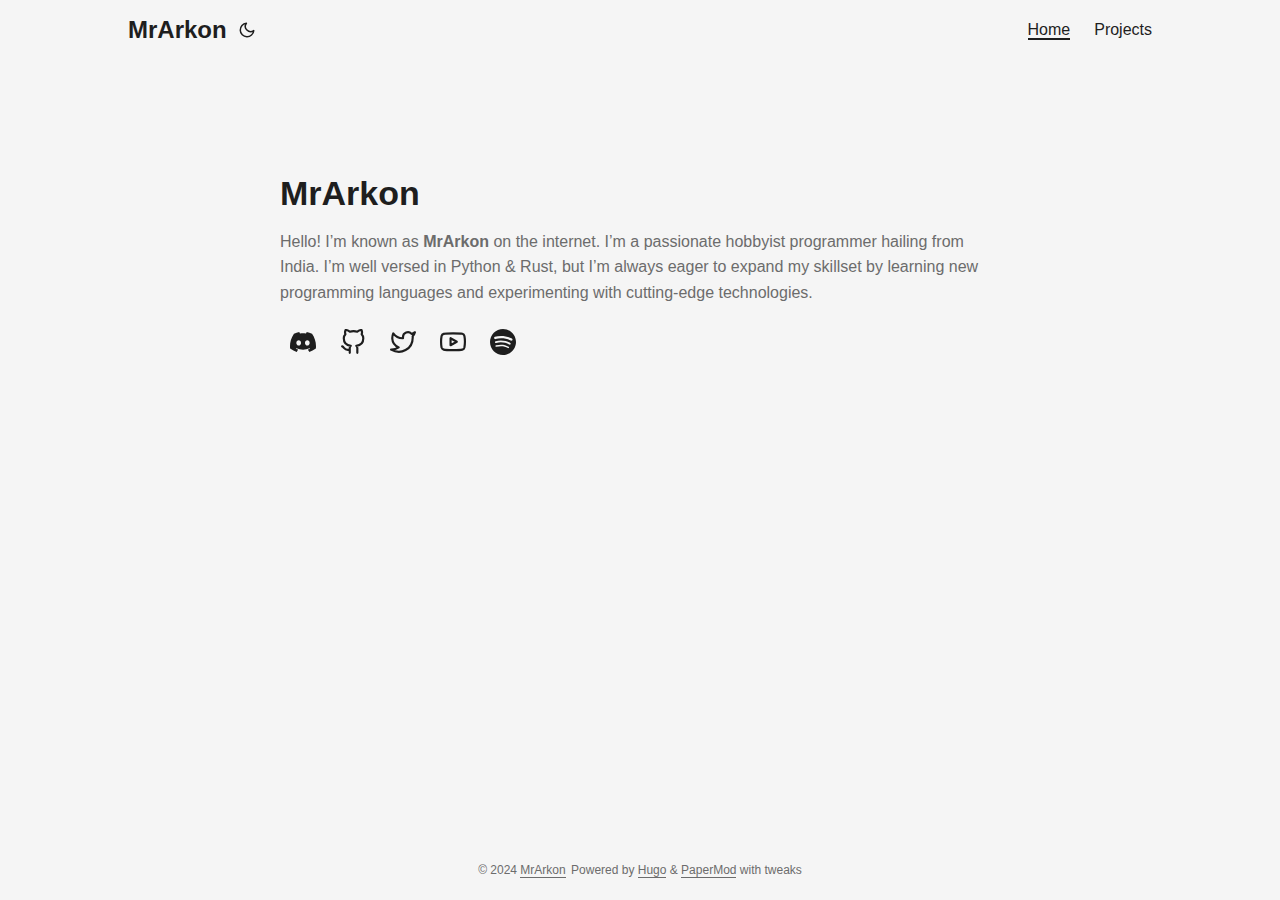
==== index.html @ d5c26219 "Deploy site to GitHub Pages" ====
<!DOCTYPE html>
<html lang="en" dir="auto">

<head>
	<meta name="generator" content="Hugo 0.139.3"><meta charset="utf-8">
<meta http-equiv="X-UA-Compatible" content="IE=edge">
<meta name="viewport" content="width=device-width, initial-scale=1, shrink-to-fit=no">
<meta name="robots" content="index, follow">
<title>MrArkon</title>
<meta name="keywords" content="MrArkon, Portfolio, About, Projects">
<meta name="description" content="Hello! I&#39;m known as MrArkon on the internet. I&#39;m a passionate hobbyist programmer hailing from India. I&#39;m well versed in Python &amp; Rust, but I&#39;m always eager to expand my skillset by learning new programming languages and experimenting with cutting-edge technologies.">
<meta name="author" content="">
<link rel="canonical" href="https://TomSpringer.github.io/">
<link crossorigin="anonymous" href="/assets/css/stylesheet.e96175158c081bd392b45876dc9f34dcd333a302d3bb15fb0c858b57288c7a8b.css" integrity="sha256-6WF1FYwIG9OStFh23J803NMzowLTuxX7DIWLVyiMeos=" rel="preload stylesheet" as="style">
<link rel="icon" href="https://TomSpringer.github.io/favicon.ico">
<link rel="icon" type="image/png" sizes="16x16" href="https://TomSpringer.github.io/favicon-16x16.png">
<link rel="icon" type="image/png" sizes="32x32" href="https://TomSpringer.github.io/favicon-32x32.png">
<link rel="apple-touch-icon" href="https://TomSpringer.github.io/apple-touch-icon.png">
<link rel="mask-icon" href="https://TomSpringer.github.io/safari-pinned-tab.svg">
<meta name="theme-color" content="#2e2e33">
<meta name="msapplication-TileColor" content="#2e2e33">
<link rel="alternate" type="application/rss+xml" href="https://TomSpringer.github.io/index.xml">
<link rel="alternate" hreflang="en" href="https://TomSpringer.github.io/">
<noscript>
    <style>
        #theme-toggle,
        .top-link {
            display: none;
        }

    </style>
    <style>
        @media (prefers-color-scheme: dark) {
            :root {
                --theme: rgb(29, 30, 32);
                --entry: rgb(46, 46, 51);
                --primary: rgb(218, 218, 219);
                --secondary: rgb(155, 156, 157);
                --tertiary: rgb(65, 66, 68);
                --content: rgb(196, 196, 197);
                --code-block-bg: rgb(46, 46, 51);
                --code-bg: rgb(55, 56, 62);
                --border: rgb(51, 51, 51);
            }

            .list {
                background: var(--theme);
            }

            .list:not(.dark)::-webkit-scrollbar-track {
                background: 0 0;
            }

            .list:not(.dark)::-webkit-scrollbar-thumb {
                border-color: var(--theme);
            }
        }

    </style>
</noscript><meta property="og:url" content="https://TomSpringer.github.io/">
  <meta property="og:site_name" content="MrArkon">
  <meta property="og:title" content="MrArkon">
  <meta property="og:description" content="Hello! I&#39;m known as MrArkon on the internet. I&#39;m a passionate hobbyist programmer hailing from India. I&#39;m well versed in Python &amp; Rust, but I&#39;m always eager to expand my skillset by learning new programming languages and experimenting with cutting-edge technologies.">
  <meta property="og:locale" content="en">
  <meta property="og:type" content="website">
<meta name="twitter:card" content="summary">
<meta name="twitter:title" content="MrArkon">
<meta name="twitter:description" content="Hello! I&#39;m known as MrArkon on the internet. I&#39;m a passionate hobbyist programmer hailing from India. I&#39;m well versed in Python &amp; Rust, but I&#39;m always eager to expand my skillset by learning new programming languages and experimenting with cutting-edge technologies.">

<script type="application/ld+json">
{
  "@context": "https://schema.org",
  "@type": "Organization",
  "name": "MrArkon",
  "url": "https://TomSpringer.github.io/",
  "description": "Hello! I'm known as MrArkon on the internet. I'm a passionate hobbyist programmer hailing from India. I'm well versed in Python \u0026 Rust, but I'm always eager to expand my skillset …",
  "logo": "https://TomSpringer.github.io/favicon.ico",
  "sameAs": [
      "https://discord.com/users/733370212199694467", "https://github.com/MrArkon", "https://twitter.com/MrArkon", "https://www.youtube.com/channel/UCr-qPRkrdwWrsETXT7ztQsQ", "https://open.spotify.com/user/0qitotsixb8xkw4v2s98cc6bc"
  ]
}
</script>
</head>

<body class="list" id="top">
<script>
    if (localStorage.getItem("pref-theme") === "dark") {
        document.body.classList.add('dark');
    } else if (localStorage.getItem("pref-theme") === "light") {
        document.body.classList.remove('dark')
    } else if (window.matchMedia('(prefers-color-scheme: dark)').matches) {
        document.body.classList.add('dark');
    }

</script>

<header class="header">
    <nav class="nav">
        <div class="logo">
            <a href="https://TomSpringer.github.io/" accesskey="h" title="MrArkon (Alt + H)">MrArkon</a>
            <div class="logo-switches">
                <button id="theme-toggle" accesskey="t" title="(Alt + T)">
                    <svg id="moon" xmlns="http://www.w3.org/2000/svg" width="24" height="18" viewBox="0 0 24 24"
                        fill="none" stroke="currentColor" stroke-width="2" stroke-linecap="round"
                        stroke-linejoin="round">
                        <path d="M21 12.79A9 9 0 1 1 11.21 3 7 7 0 0 0 21 12.79z"></path>
                    </svg>
                    <svg id="sun" xmlns="http://www.w3.org/2000/svg" width="24" height="18" viewBox="0 0 24 24"
                        fill="none" stroke="currentColor" stroke-width="2" stroke-linecap="round"
                        stroke-linejoin="round">
                        <circle cx="12" cy="12" r="5"></circle>
                        <line x1="12" y1="1" x2="12" y2="3"></line>
                        <line x1="12" y1="21" x2="12" y2="23"></line>
                        <line x1="4.22" y1="4.22" x2="5.64" y2="5.64"></line>
                        <line x1="18.36" y1="18.36" x2="19.78" y2="19.78"></line>
                        <line x1="1" y1="12" x2="3" y2="12"></line>
                        <line x1="21" y1="12" x2="23" y2="12"></line>
                        <line x1="4.22" y1="19.78" x2="5.64" y2="18.36"></line>
                        <line x1="18.36" y1="5.64" x2="19.78" y2="4.22"></line>
                    </svg>
                </button>
            </div>
        </div>
        <ul id="menu">
            <li>
                <a href="https://TomSpringer.github.io/" title="Home">
                    <span class="active">Home</span>
                </a>
            </li>
            <li>
                <a href="https://TomSpringer.github.io/projects" title="Projects">
                    <span>Projects</span>
                </a>
            </li>
        </ul>
    </nav>
</header>
<main class="main"> 
<article class="first-entry home-info">
    <header class="entry-header">
        <h1>MrArkon</h1>
    </header>
    <div class="entry-content">
        Hello! I&rsquo;m known as <strong>MrArkon</strong> on the internet. I&rsquo;m a passionate hobbyist programmer hailing from India. I&rsquo;m well versed in Python &amp; Rust, but I&rsquo;m always eager to expand my skillset by learning new programming languages and experimenting with cutting-edge technologies.
    </div>
    <footer class="entry-footer">
        <div class="social-icons" >
    <a href="https://discord.com/users/733370212199694467" target="_blank" rel="noopener noreferrer me"
        title="Discord">
        <svg role="img" viewBox="0 0 24 24" xmlns="http://www.w3.org/2000/svg" fill="currentColor" stroke="none" id="discord">
    <path 
        d="M20.317 4.3698a19.7913 19.7913 0 00-4.8851-1.5152.0741.0741 0 00-.0785.0371c-.211.3753-.4447.8648-.6083 1.2495-1.8447-.2762-3.68-.2762-5.4868 0-.1636-.3933-.4058-.8742-.6177-1.2495a.077.077 0 00-.0785-.037 19.7363 19.7363 0 00-4.8852 1.515.0699.0699 0 00-.0321.0277C.5334 9.0458-.319 13.5799.0992 18.0578a.0824.0824 0 00.0312.0561c2.0528 1.5076 4.0413 2.4228 5.9929 3.0294a.0777.0777 0 00.0842-.0276c.4616-.6304.8731-1.2952 1.226-1.9942a.076.076 0 00-.0416-.1057c-.6528-.2476-1.2743-.5495-1.8722-.8923a.077.077 0 01-.0076-.1277c.1258-.0943.2517-.1923.3718-.2914a.0743.0743 0 01.0776-.0105c3.9278 1.7933 8.18 1.7933 12.0614 0a.0739.0739 0 01.0785.0095c.1202.099.246.1981.3728.2924a.077.077 0 01-.0066.1276 12.2986 12.2986 0 01-1.873.8914.0766.0766 0 00-.0407.1067c.3604.698.7719 1.3628 1.225 1.9932a.076.076 0 00.0842.0286c1.961-.6067 3.9495-1.5219 6.0023-3.0294a.077.077 0 00.0313-.0552c.5004-5.177-.8382-9.6739-3.5485-13.6604a.061.061 0 00-.0312-.0286zM8.02 15.3312c-1.1825 0-2.1569-1.0857-2.1569-2.419 0-1.3332.9555-2.4189 2.157-2.4189 1.2108 0 2.1757 1.0952 2.1568 2.419 0 1.3332-.9555 2.4189-2.1569 2.4189zm7.9748 0c-1.1825 0-2.1569-1.0857-2.1569-2.419 0-1.3332.9554-2.4189 2.1569-2.4189 1.2108 0 2.1757 1.0952 2.1568 2.419 0 1.3332-.946 2.4189-2.1568 2.4189Z"/>
</svg>
    </a>
    <a href="https://github.com/MrArkon" target="_blank" rel="noopener noreferrer me"
        title="Github">
        <svg xmlns="http://www.w3.org/2000/svg" viewBox="0 0 24 24" fill="none" stroke="currentColor" stroke-width="2"
    stroke-linecap="round" stroke-linejoin="round" id="icon">
    <path
        d="M9 19c-5 1.5-5-2.5-7-3m14 6v-3.87a3.37 3.37 0 0 0-.94-2.61c3.14-.35 6.44-1.54 6.44-7A5.44 5.44 0 0 0 20 4.77 5.07 5.07 0 0 0 19.91 1S18.73.65 16 2.48a13.38 13.38 0 0 0-7 0C6.27.65 5.09 1 5.09 1A5.07 5.07 0 0 0 5 4.77a5.44 5.44 0 0 0-1.5 3.78c0 5.42 3.3 6.61 6.44 7A3.37 3.37 0 0 0 9 18.13V22">
    </path>
</svg>
    </a>
    <a href="https://twitter.com/MrArkon" target="_blank" rel="noopener noreferrer me"
        title="Twitter">
        <svg xmlns="http://www.w3.org/2000/svg" viewBox="0 0 24 24" fill="none" stroke="currentColor" stroke-width="2"
    stroke-linecap="round" stroke-linejoin="round" id="twitter">
    <path
        d="M23 3a10.9 10.9 0 0 1-3.14 1.53 4.48 4.48 0 0 0-7.86 3v1A10.66 10.66 0 0 1 3 4s-4 9 5 13a11.64 11.64 0 0 1-7 2c9 5 20 0 20-11.5a4.5 4.5 0 0 0-.08-.83A7.72 7.72 0 0 0 23 3z">
    </path>
</svg>
    </a>
    <a href="https://www.youtube.com/channel/UCr-qPRkrdwWrsETXT7ztQsQ" target="_blank" rel="noopener noreferrer me"
        title="Youtube">
        <svg xmlns="http://www.w3.org/2000/svg" viewBox="0 0 24 24" fill="none" stroke="currentColor" stroke-width="2"
    stroke-linecap="round" stroke-linejoin="round" id="youtube">
    <path
        d="M22.54 6.42a2.78 2.78 0 0 0-1.94-2C18.88 4 12 4 12 4s-6.88 0-8.6.46a2.78 2.78 0 0 0-1.94 2A29 29 0 0 0 1 11.75a29 29 0 0 0 .46 5.33A2.78 2.78 0 0 0 3.4 19c1.72.46 8.6.46 8.6.46s6.88 0 8.6-.46a2.78 2.78 0 0 0 1.94-2 29 29 0 0 0 .46-5.25 29 29 0 0 0-.46-5.33z">
    </path>
    <polygon points="9.75 15.02 15.5 11.75 9.75 8.48 9.75 15.02"></polygon>
</svg>
    </a>
    <a href="https://open.spotify.com/user/0qitotsixb8xkw4v2s98cc6bc" target="_blank" rel="noopener noreferrer me"
        title="Spotify">
        <svg fill="currentColor" stoke="currentColor" viewBox="0 0 24 24" xmlns="http://www.w3.org/2000/svg" id="spotify">
    <path
        d="M12 0C5.4 0 0 5.4 0 12s5.4 12 12 12 12-5.4 12-12S18.66 0 12 0zm5.521 17.34c-.24.359-.66.48-1.021.24-2.82-1.74-6.36-2.101-10.561-1.141-.418.122-.779-.179-.899-.539-.12-.421.18-.78.54-.9 4.56-1.021 8.52-.6 11.64 1.32.42.18.479.659.301 1.02zm1.44-3.3c-.301.42-.841.6-1.262.3-3.239-1.98-8.159-2.58-11.939-1.38-.479.12-1.02-.12-1.14-.6-.12-.48.12-1.021.6-1.141C9.6 9.9 15 10.561 18.72 12.84c.361.181.54.78.241 1.2zm.12-3.36C15.24 8.4 8.82 8.16 5.16 9.301c-.6.179-1.2-.181-1.38-.721-.18-.601.18-1.2.72-1.381 4.26-1.26 11.28-1.02 15.721 1.621.539.3.719 1.02.419 1.56-.299.421-1.02.599-1.559.3z" />
</svg>
    </a>
</div>

    </footer>
</article>
    </main>
    
<footer class="footer">
    <span>&copy; 2024 <a href="https://TomSpringer.github.io/">MrArkon</a></span>
    <span>
        Powered by
        <a href="https://gohugo.io/" rel="noopener noreferrer" target="_blank">Hugo</a> &
        <a href="https://git.io/hugopapermod" rel="noopener" target="_blank">PaperMod</a>
        with tweaks
    </span>
</footer>
<a href="#top" aria-label="go to top" title="Go to Top (Alt + G)" class="top-link" id="top-link" accesskey="g">
    <svg xmlns="http://www.w3.org/2000/svg" viewBox="0 0 12 6" fill="currentColor">
        <path d="M12 6H0l6-6z" />
    </svg>
</a>

<script>
    let menu = document.getElementById('menu')
    menu.scrollLeft = localStorage.getItem("menu-scroll-position");
    menu.onscroll = function () {
        localStorage.setItem("menu-scroll-position", menu.scrollLeft);
    }

    document.querySelectorAll('a[href^="#"]').forEach(anchor => {
        anchor.addEventListener("click", function (e) {
            e.preventDefault();
            var id = this.getAttribute("href").substr(1);
            if (!window.matchMedia('(prefers-reduced-motion: reduce)').matches) {
                document.querySelector(`[id='${decodeURIComponent(id)}']`).scrollIntoView({
                    behavior: "smooth"
                });
            } else {
                document.querySelector(`[id='${decodeURIComponent(id)}']`).scrollIntoView();
            }
            if (id === "top") {
                history.replaceState(null, null, " ");
            } else {
                history.pushState(null, null, `#${id}`);
            }
        });
    });

</script>
<script>
    var mybutton = document.getElementById("top-link");
    window.onscroll = function () {
        if (document.body.scrollTop > 800 || document.documentElement.scrollTop > 800) {
            mybutton.style.visibility = "visible";
            mybutton.style.opacity = "1";
        } else {
            mybutton.style.visibility = "hidden";
            mybutton.style.opacity = "0";
        }
    };

</script>
<script>
    document.getElementById("theme-toggle").addEventListener("click", () => {
        if (document.body.className.includes("dark")) {
            document.body.classList.remove('dark');
            localStorage.setItem("pref-theme", 'light');
        } else {
            document.body.classList.add('dark');
            localStorage.setItem("pref-theme", 'dark');
        }
    })

</script></body>

</html>
---- assets/css/stylesheet.e96175158c081bd392b45876dc9f34dcd333a302d3bb15fb0c858b57288c7a8b.css ----
/*
  PaperMod v8+
  License: MIT https://github.com/adityatelange/hugo-PaperMod/blob/master/LICENSE
  Copyright (c) 2020 nanxiaobei and adityatelange
  Copyright (c) 2021-2024 adityatelange
*/
:root{--gap:24px;--content-gap:20px;--nav-width:1024px;--main-width:720px;--header-height:60px;--footer-height:60px;--radius:8px;--theme:rgb(255, 255, 255);--entry:rgb(255, 255, 255);--primary:rgb(30, 30, 30);--secondary:rgb(108, 108, 108);--tertiary:rgb(214, 214, 214);--content:rgb(31, 31, 31);--code-block-bg:rgb(28, 29, 33);--code-bg:rgb(245, 245, 245);--border:rgb(238, 238, 238)}.dark{--theme:rgb(29, 30, 32);--entry:rgb(46, 46, 51);--primary:rgb(218, 218, 219);--secondary:rgb(155, 156, 157);--tertiary:rgb(65, 66, 68);--content:rgb(196, 196, 197);--code-block-bg:rgb(46, 46, 51);--code-bg:rgb(55, 56, 62);--border:rgb(51, 51, 51)}.list{background:var(--code-bg)}.dark.list{background:var(--theme)}*,::after,::before{box-sizing:border-box}html{-webkit-tap-highlight-color:transparent;overflow-y:scroll;-webkit-text-size-adjust:100%;text-size-adjust:100%}a,button,body,h1,h2,h3,h4,h5,h6{color:var(--primary)}body{font-family:-apple-system,BlinkMacSystemFont,segoe ui,Roboto,Oxygen,Ubuntu,Cantarell,open sans,helvetica neue,sans-serif;font-size:18px;line-height:1.6;word-break:break-word;background:var(--theme)}article,aside,figcaption,figure,footer,header,hgroup,main,nav,section,table{display:block}h1,h2,h3,h4,h5,h6{line-height:1.2}h1,h2,h3,h4,h5,h6,p{margin-top:0;margin-bottom:0}ul{padding:0}a{text-decoration:none}body,figure,ul{margin:0}table{width:100%;border-collapse:collapse;border-spacing:0;overflow-x:auto;word-break:keep-all}button,input,textarea{padding:0;font:inherit;background:0 0;border:0}input,textarea{outline:0}button,input[type=button],input[type=submit]{cursor:pointer}input:-webkit-autofill,textarea:-webkit-autofill{box-shadow:0 0 0 50px var(--theme)inset}img{display:block;max-width:100%}.not-found{position:absolute;left:0;right:0;display:flex;align-items:center;justify-content:center;height:80%;font-size:160px;font-weight:700}.archive-posts{width:100%;font-size:16px}.archive-year{margin-top:40px}.archive-year:not(:last-of-type){border-bottom:2px solid var(--border)}.archive-month{display:flex;align-items:flex-start;padding:10px 0}.archive-month-header{margin:25px 0;width:200px}.archive-month:not(:last-of-type){border-bottom:1px solid var(--border)}.archive-entry{position:relative;padding:5px;margin:10px 0}.archive-entry-title{margin:5px 0;font-weight:400}.archive-count,.archive-meta{color:var(--secondary);font-size:14px}.footer,.top-link{font-size:12px;color:var(--secondary)}.footer{max-width:calc(var(--main-width) + var(--gap) * 2);margin:auto;padding:calc((var(--footer-height) - var(--gap))/2)var(--gap);text-align:center;line-height:24px}.footer span{margin-inline-start:1px;margin-inline-end:1px}.footer span:last-child{white-space:nowrap}.footer a{color:inherit;border-bottom:1px solid var(--secondary)}.footer a:hover{border-bottom:1px solid var(--primary)}.top-link{visibility:hidden;position:fixed;bottom:60px;right:30px;z-index:99;background:var(--tertiary);width:42px;height:42px;padding:12px;border-radius:64px;transition:visibility .5s,opacity .8s linear}.top-link,.top-link svg{filter:drop-shadow(0 0 0 var(--theme))}.footer a:hover,.top-link:hover{color:var(--primary)}.top-link:focus,#theme-toggle:focus{outline:0}.nav{display:flex;flex-wrap:wrap;justify-content:space-between;max-width:calc(var(--nav-width) + var(--gap) * 2);margin-inline-start:auto;margin-inline-end:auto;line-height:var(--header-height)}.nav a{display:block}.logo,#menu{display:flex;margin:auto var(--gap)}.logo{flex-wrap:inherit}.logo a{font-size:24px;font-weight:700}.logo a img,.logo a svg{display:inline;vertical-align:middle;pointer-events:none;transform:translate(0,-10%);border-radius:6px;margin-inline-end:8px}button#theme-toggle{font-size:26px;margin:auto 4px}body.dark #moon{vertical-align:middle;display:none}body:not(.dark) #sun{display:none}#menu{list-style:none;word-break:keep-all;overflow-x:auto;white-space:nowrap}#menu li+li{margin-inline-start:var(--gap)}#menu a{font-size:16px}#menu .active{font-weight:500;border-bottom:2px solid}.lang-switch li,.lang-switch ul,.logo-switches{display:inline-flex;margin:auto 4px}.lang-switch{display:flex;flex-wrap:inherit}.lang-switch a{margin:auto 3px;font-size:16px;font-weight:500}.logo-switches{flex-wrap:inherit}.main{position:relative;min-height:calc(100vh - var(--header-height) - var(--footer-height));max-width:calc(var(--main-width) + var(--gap) * 2);margin:auto;padding:var(--gap)}.page-header h1{font-size:40px}.pagination{display:flex}.pagination a{color:var(--theme);font-size:13px;line-height:36px;background:var(--primary);border-radius:calc(36px/2);padding:0 16px}.pagination .next{margin-inline-start:auto}.social-icons a{display:inline-flex;padding:10px}.social-icons a svg{height:26px;width:26px}code{direction:ltr}div.highlight,pre{position:relative}.copy-code{display:none;position:absolute;top:4px;right:4px;color:rgba(255,255,255,.8);background:rgba(78,78,78,.8);border-radius:var(--radius);padding:0 5px;font-size:14px;user-select:none}div.highlight:hover .copy-code,pre:hover .copy-code{display:block}.first-entry{position:relative;display:flex;flex-direction:column;justify-content:center;min-height:320px;margin:var(--gap)0 calc(var(--gap) * 2)}.first-entry .entry-header{overflow:hidden;display:-webkit-box;-webkit-box-orient:vertical;-webkit-line-clamp:3}.first-entry .entry-header h1{font-size:34px;line-height:1.3}.first-entry .entry-content{margin:14px 0;font-size:16px;-webkit-line-clamp:3}.first-entry .entry-footer{font-size:14px}.home-info .entry-content{-webkit-line-clamp:unset}.post-entry{position:relative;margin-bottom:var(--gap);padding:var(--gap);background:var(--entry);border-radius:var(--radius);transition:transform .1s;border:1px solid var(--border)}.post-entry:active{transform:scale(.96)}.tag-entry .entry-cover{display:none}.entry-header h2{font-size:24px;line-height:1.3}.entry-content{margin:8px 0;color:var(--secondary);font-size:14px;line-height:1.6;overflow:hidden;display:-webkit-box;-webkit-box-orient:vertical;-webkit-line-clamp:2}.entry-footer{color:var(--secondary);font-size:13px}.entry-link{position:absolute;left:0;right:0;top:0;bottom:0}.entry-hint{color:var(--secondary)}.entry-hint-parent{display:flex;justify-content:space-between}.entry-cover{font-size:14px;margin-bottom:var(--gap);text-align:center}.entry-cover img{border-radius:var(--radius);pointer-events:none;width:100%;height:auto}.entry-cover a{color:var(--secondary);box-shadow:0 1px 0 var(--primary)}.page-header,.post-header{margin:24px auto var(--content-gap)}.post-title{margin-bottom:2px;font-size:40px}.post-description{margin-top:10px;margin-bottom:5px}.post-meta,.breadcrumbs{color:var(--secondary);font-size:14px;display:flex;flex-wrap:wrap}.post-meta .i18n_list li{display:inline-flex;list-style:none;margin:auto 3px;box-shadow:0 1px 0 var(--secondary)}.breadcrumbs a{font-size:16px}.post-content{color:var(--content)}.post-content h3,.post-content h4,.post-content h5,.post-content h6{margin:24px 0 16px}.post-content h1{margin:40px auto 32px;font-size:40px}.post-content h2{margin:32px auto 24px;font-size:32px}.post-content h3{font-size:24px}.post-content h4{font-size:16px}.post-content h5{font-size:14px}.post-content h6{font-size:12px}.post-content a,.toc a:hover{box-shadow:0 1px;box-decoration-break:clone;-webkit-box-decoration-break:clone}.post-content a code{margin:auto 0;border-radius:0;box-shadow:0 -1px 0 var(--primary)inset}.post-content del{text-decoration:line-through}.post-content dl,.post-content ol,.post-content p,.post-content figure,.post-content ul{margin-bottom:var(--content-gap)}.post-content ol,.post-content ul{padding-inline-start:20px}.post-content li{margin-top:5px}.post-content li p{margin-bottom:0}.post-content dl{display:flex;flex-wrap:wrap;margin:0}.post-content dt{width:25%;font-weight:700}.post-content dd{width:75%;margin-inline-start:0;padding-inline-start:10px}.post-content dd~dd,.post-content dt~dt{margin-top:10px}.post-content table{margin-bottom:var(--content-gap)}.post-content table th,.post-content table:not(.highlighttable,.highlight table,.gist .highlight) td{min-width:80px;padding:8px 5px;line-height:1.5;border-bottom:1px solid var(--border)}.post-content table th{text-align:start}.post-content table:not(.highlighttable) td code:only-child{margin:auto 0}.post-content .highlight table{border-radius:var(--radius)}.post-content .highlight:not(table){margin:10px auto;background:var(--code-block-bg)!important;border-radius:var(--radius);direction:ltr}.post-content li>.highlight{margin-inline-end:0}.post-content ul pre{margin-inline-start:calc(var(--gap) * -2)}.post-content .highlight pre{margin:0}.post-content .highlighttable{table-layout:fixed}.post-content .highlighttable td:first-child{width:40px}.post-content .highlighttable td .linenodiv{padding-inline-end:0!important}.post-content .highlighttable td .highlight,.post-content .highlighttable td .linenodiv pre{margin-bottom:0}.post-content code{margin:auto 4px;padding:4px 6px;font-size:.78em;line-height:1.5;background:var(--code-bg);border-radius:2px}.post-content pre code{display:grid;margin:auto 0;padding:10px;color:#d5d5d6;background:var(--code-block-bg)!important;border-radius:var(--radius);overflow-x:auto;word-break:break-all}.post-content blockquote{margin:20px 0;padding:0 14px;border-inline-start:3px solid var(--primary)}.post-content hr{margin:30px 0;height:2px;background:var(--tertiary);border:0}.post-content iframe{max-width:100%}.post-content img{border-radius:4px;margin:1rem 0}.post-content img[src*="#center"]{margin:1rem auto}.post-content figure.align-center{text-align:center}.post-content figure>figcaption{color:var(--primary);font-size:16px;font-weight:700;margin:8px 0 16px}.post-content figure>figcaption>p{color:var(--secondary);font-size:14px;font-weight:400}.toc{margin:0 2px 40px;border:1px solid var(--border);background:var(--code-bg);border-radius:var(--radius);padding:.4em}.dark .toc{background:var(--entry)}.toc details summary{cursor:zoom-in;margin-inline-start:10px;user-select:none}.toc details[open] summary{cursor:zoom-out}.toc .details{display:inline;font-weight:500}.toc .inner{margin:5px 20px 0;padding:0 10px;opacity:.9}.toc li ul{margin-inline-start:var(--gap)}.toc summary:focus{outline:0}.post-footer{margin-top:56px}.post-footer>*{margin-bottom:10px}.post-tags{display:flex;flex-wrap:wrap;gap:10px}.post-tags li{display:inline-block}.post-tags a,.share-buttons,.paginav{border-radius:var(--radius);background:var(--code-bg);border:1px solid var(--border)}.post-tags a{display:block;padding:0 14px;color:var(--secondary);font-size:14px;line-height:34px;background:var(--code-bg)}.post-tags a:hover,.paginav a:hover{background:var(--border)}.share-buttons{padding:10px;display:flex;justify-content:center;overflow-x:auto;gap:10px}.share-buttons li,.share-buttons a{display:inline-flex}.share-buttons a:not(:last-of-type){margin-inline-end:12px}h1:hover .anchor,h2:hover .anchor,h3:hover .anchor,h4:hover .anchor,h5:hover .anchor,h6:hover .anchor{display:inline-flex;color:var(--secondary);margin-inline-start:8px;font-weight:500;user-select:none}.paginav{display:flex;line-height:30px}.paginav a{padding-inline-start:14px;padding-inline-end:14px;border-radius:var(--radius)}.paginav .title{letter-spacing:1px;text-transform:uppercase;font-size:small;color:var(--secondary)}.paginav .prev,.paginav .next{width:50%}.paginav span:hover:not(.title){box-shadow:0 1px}.paginav .next{margin-inline-start:auto;text-align:right}[dir=rtl] .paginav .next{text-align:left}h1>a>svg{display:inline}img.in-text{display:inline;margin:auto}.buttons,.main .profile{display:flex;justify-content:center}.main .profile{align-items:center;min-height:calc(100vh - var(--header-height) - var(--footer-height) - (var(--gap) * 2));text-align:center}.profile .profile_inner{display:flex;flex-direction:column;align-items:center;gap:10px}.profile img{border-radius:50%}.buttons{flex-wrap:wrap;max-width:400px}.button{background:var(--tertiary);border-radius:var(--radius);margin:8px;padding:6px;transition:transform .1s}.button-inner{padding:0 8px}.button:active{transform:scale(.96)}#searchbox input{padding:4px 10px;width:100%;color:var(--primary);font-weight:700;border:2px solid var(--tertiary);border-radius:var(--radius)}#searchbox input:focus{border-color:var(--secondary)}#searchResults li{list-style:none;border-radius:var(--radius);padding:10px;margin:10px 0;position:relative;font-weight:500}#searchResults{margin:10px 0;width:100%}#searchResults li:active{transition:transform .1s;transform:scale(.98)}#searchResults a{position:absolute;width:100%;height:100%;top:0;left:0;outline:none}#searchResults .focus{transform:scale(.98);border:2px solid var(--tertiary)}.terms-tags li{display:inline-block;margin:10px;font-weight:500}.terms-tags a{display:block;padding:3px 10px;background:var(--tertiary);border-radius:6px;transition:transform .1s}.terms-tags a:active{background:var(--tertiary);transform:scale(.96)}.bg{color:#cad3f5;background-color:#24273a}.chroma{color:#cad3f5;background-color:#24273a}.chroma .x{}.chroma .err{color:#ed8796}.chroma .cl{}.chroma .lnlinks{outline:none;text-decoration:none;color:inherit}.chroma .lntd{vertical-align:top;padding:0;margin:0;border:0}.chroma .lntable{border-spacing:0;padding:0;margin:0;border:0}.chroma .hl{background-color:#474733}.chroma .lnt{white-space:pre;-webkit-user-select:none;user-select:none;margin-right:.4em;padding:0 .4em;color:#8087a2}.chroma .ln{white-space:pre;-webkit-user-select:none;user-select:none;margin-right:.4em;padding:0 .4em;color:#8087a2}.chroma .line{display:flex}.chroma .k{color:#c6a0f6}.chroma .kc{color:#f5a97f}.chroma .kd{color:#ed8796}.chroma .kn{color:#8bd5ca}.chroma .kp{color:#c6a0f6}.chroma .kr{color:#c6a0f6}.chroma .kt{color:#ed8796}.chroma .n{}.chroma .na{color:#8aadf4}.chroma .nb{color:#91d7e3}.chroma .bp{color:#91d7e3}.chroma .nc{color:#eed49f}.chroma .no{color:#eed49f}.chroma .nd{color:#8aadf4;font-weight:700}.chroma .ni{color:#8bd5ca}.chroma .ne{color:#f5a97f}.chroma .nf{color:#8aadf4}.chroma .fm{color:#8aadf4}.chroma .nl{color:#91d7e3}.chroma .nn{color:#f5a97f}.chroma .nx{}.chroma .py{color:#f5a97f}.chroma .nt{color:#c6a0f6}.chroma .nv{color:#f4dbd6}.chroma .vc{color:#f4dbd6}.chroma .vg{color:#f4dbd6}.chroma .vi{color:#f4dbd6}.chroma .vm{color:#f4dbd6}.chroma .l{}.chroma .ld{}.chroma .s{color:#a6da95}.chroma .sa{color:#ed8796}.chroma .sb{color:#a6da95}.chroma .sc{color:#a6da95}.chroma .dl{color:#8aadf4}.chroma .sd{color:#6e738d}.chroma .s2{color:#a6da95}.chroma .se{color:#8aadf4}.chroma .sh{color:#6e738d}.chroma .si{color:#a6da95}.chroma .sx{color:#a6da95}.chroma .sr{color:#8bd5ca}.chroma .s1{color:#a6da95}.chroma .ss{color:#a6da95}.chroma .m{color:#f5a97f}.chroma .mb{color:#f5a97f}.chroma .mf{color:#f5a97f}.chroma .mh{color:#f5a97f}.chroma .mi{color:#f5a97f}.chroma .il{color:#f5a97f}.chroma .mo{color:#f5a97f}.chroma .o{color:#91d7e3;font-weight:700}.chroma .ow{color:#91d7e3;font-weight:700}.chroma .p{}.chroma .c{color:#6e738d;font-style:italic}.chroma .ch{color:#6e738d;font-style:italic}.chroma .cm{color:#6e738d;font-style:italic}.chroma .c1{color:#6e738d;font-style:italic}.chroma .cs{color:#6e738d;font-style:italic}.chroma .cp{color:#6e738d;font-style:italic}.chroma .cpf{color:#6e738d;font-weight:700;font-style:italic}.chroma .g{}.chroma .gd{color:#ed8796;background-color:#363a4f}.chroma .ge{font-style:italic}.chroma .gr{color:#ed8796}.chroma .gh{color:#f5a97f;font-weight:700}.chroma .gi{color:#a6da95;background-color:#363a4f}.chroma .go{}.chroma .gp{}.chroma .gs{font-weight:700}.chroma .gu{color:#f5a97f;font-weight:700}.chroma .gt{color:#ed8796}.chroma .gl{text-decoration:underline}.chroma .w{}.chroma{background-color:unset!important}.chroma .hl{display:flex}.chroma .lnt{padding:0 0 0 12px}.highlight pre.chroma code{padding:8px 0}.highlight pre.chroma .line .cl,.chroma .ln{padding:0 10px}.chroma .lntd:last-of-type{width:100%}::-webkit-scrollbar-track{background:0 0}.list:not(.dark)::-webkit-scrollbar-track{background:var(--code-bg)}::-webkit-scrollbar-thumb{background:var(--tertiary);border:5px solid var(--theme);border-radius:var(--radius)}.list:not(.dark)::-webkit-scrollbar-thumb{border:5px solid var(--code-bg)}::-webkit-scrollbar-thumb:hover{background:var(--secondary)}::-webkit-scrollbar:not(.highlighttable,.highlight table,.gist .highlight){background:var(--theme)}.post-content .highlighttable td .highlight pre code::-webkit-scrollbar{display:none}.post-content :not(table) ::-webkit-scrollbar-thumb{border:2px solid var(--code-block-bg);background:#717175}.post-content :not(table) ::-webkit-scrollbar-thumb:hover{background:#a3a3a5}.gist table::-webkit-scrollbar-thumb{border:2px solid #fff;background:#adadad}.gist table::-webkit-scrollbar-thumb:hover{background:#707070}.post-content table::-webkit-scrollbar-thumb{border-width:2px}@media screen and (min-width:768px){::-webkit-scrollbar{width:19px;height:11px}}@media screen and (max-width:768px){:root{--gap:14px}.profile img{transform:scale(.85)}.first-entry{min-height:260px}.archive-month{flex-direction:column}.archive-year{margin-top:20px}.footer{padding:calc((var(--footer-height) - var(--gap) - 10px)/2)var(--gap)}}@media screen and (max-width:900px){.list .top-link{transform:translateY(-5rem)}}@media screen and (max-width:340px){.share-buttons{justify-content:unset}}@media(prefers-reduced-motion){.terms-tags a:active,.button:active,.post-entry:active,.top-link,#searchResults .focus,#searchResults li:active{transform:none}}#icon,#discord,#twitter,#youtube,#spotify{transition:transform 420ms ease}#icon:hover,#discord:hover,#twitter:hover,#youtube:hover,#spotify:hover{transform:scale(1.15)}#discord:hover{color:#5865f2}#twitter:hover{color:#1da1f2}#youtube:hover{color:red}#spotify:hover{color:#1db954}.post-content a,.post-description a{position:relative;text-decoration:none;box-shadow:none}.post-content a::before,.post-description a::before{content:"";position:absolute;display:block;width:100%;height:2px;bottom:0;left:0;background-color:var(--content);transform:scaleX(0);transition:transform .3s ease}a:hover::before{transform:scaleX(1)}.post-content dt~dt,.post-content dd~dd{margin-top:1.5rem}.post-content dt em{display:block;text-align:left;font-size:.875rem;font-weight:400;font-style:normal;color:var(--secondary)}::selection{color:#444452;background:#ffdc00}
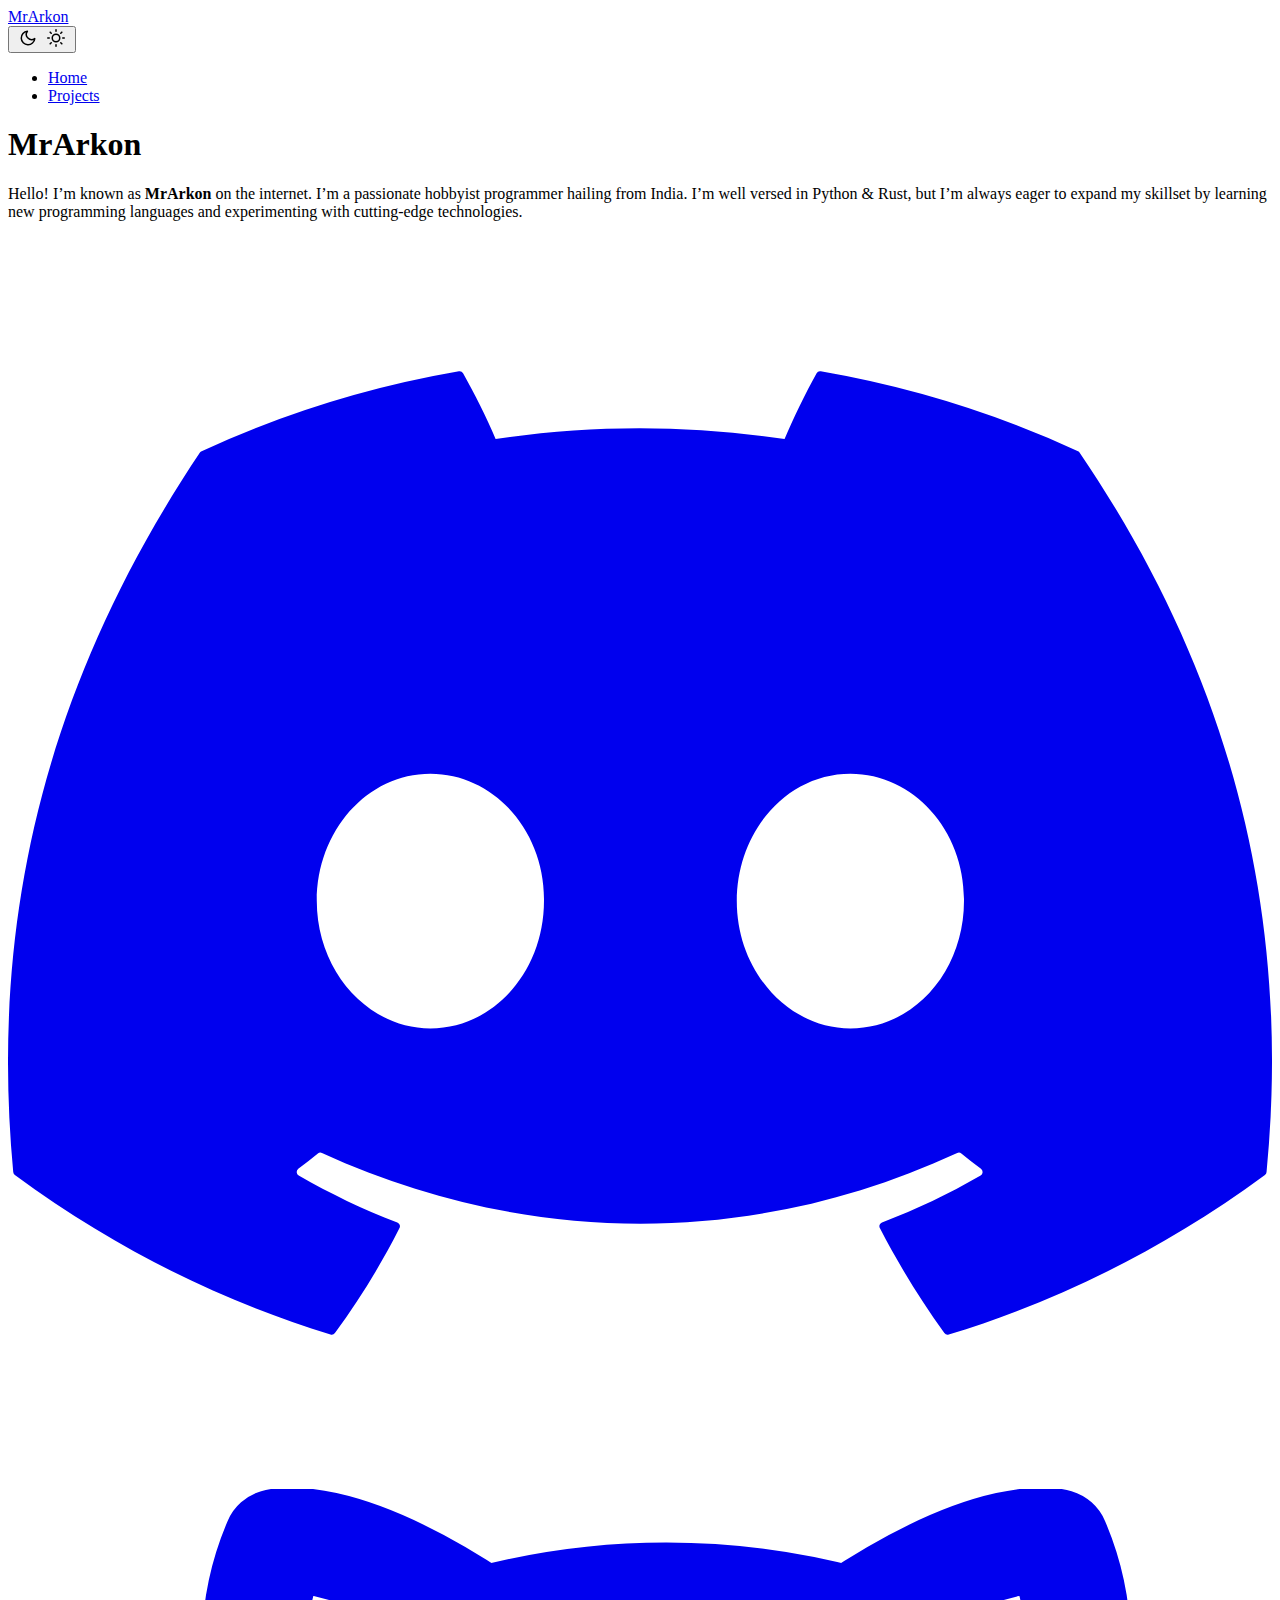
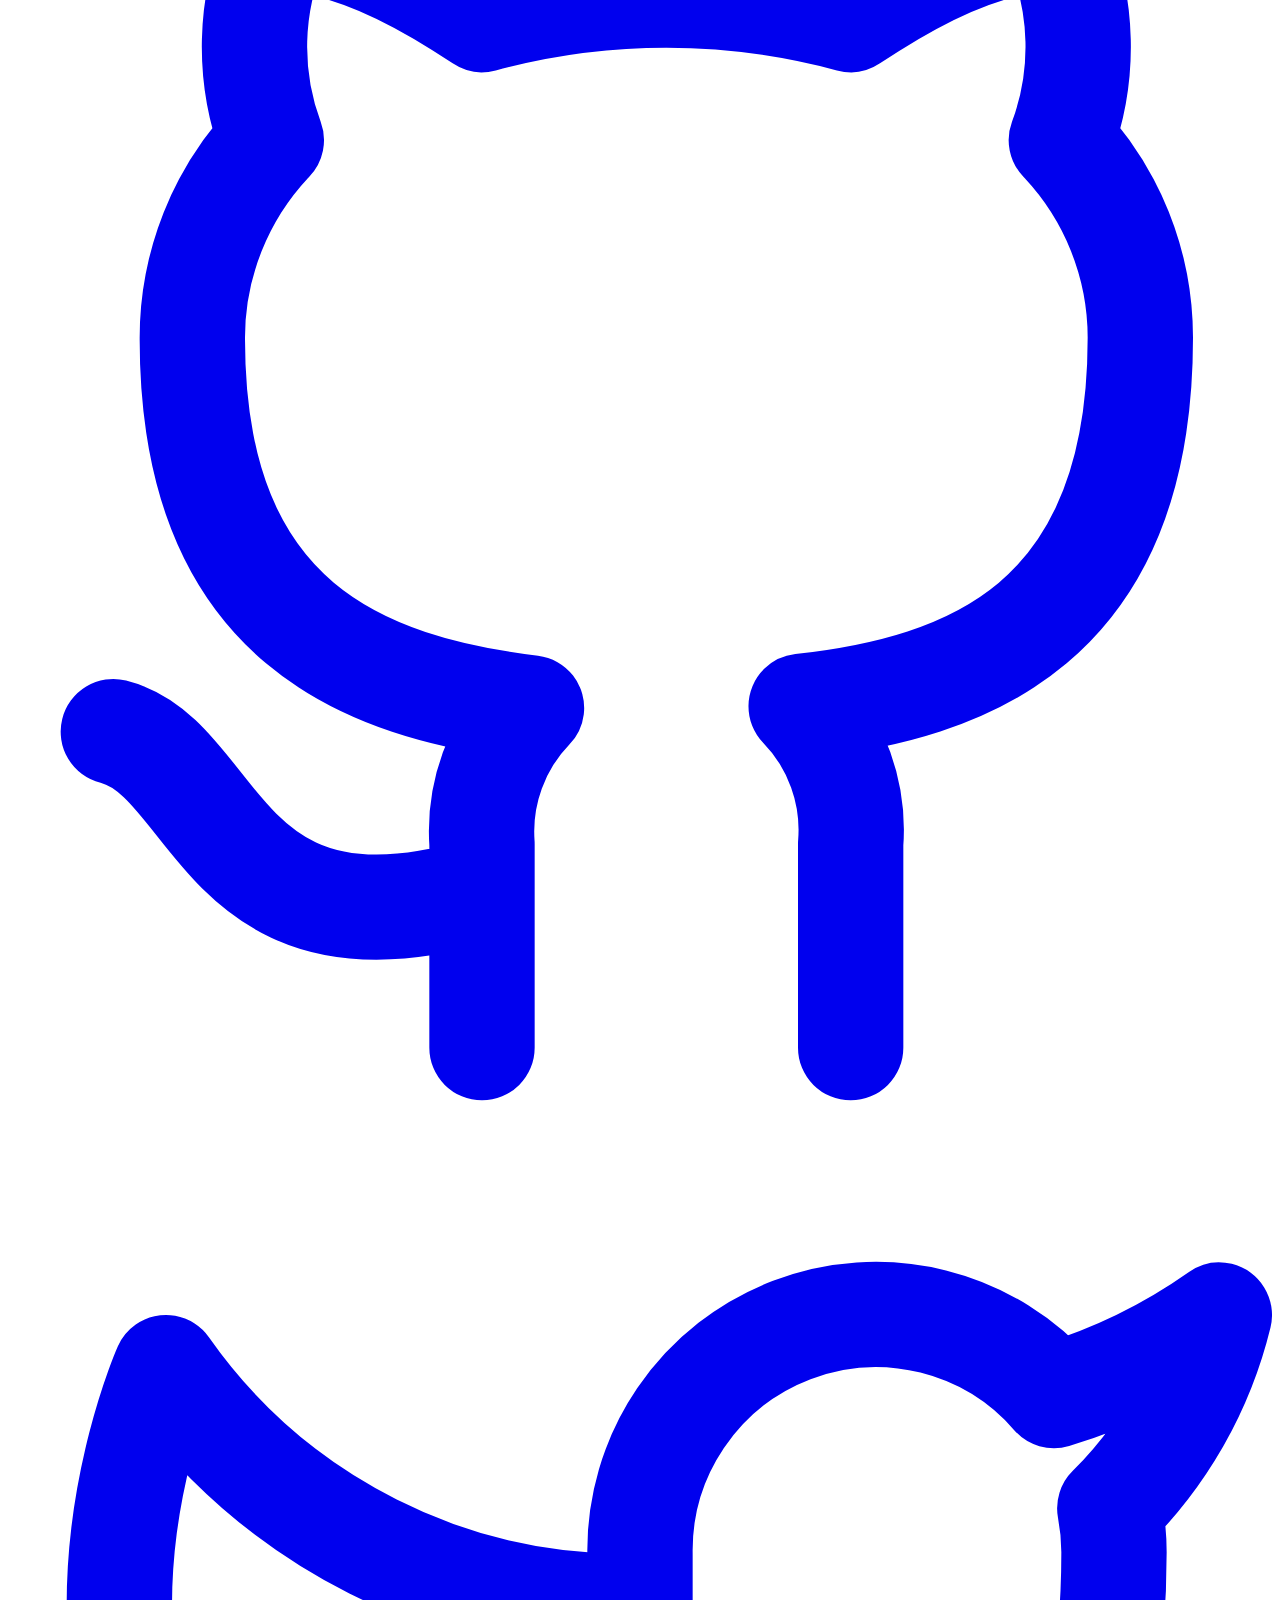
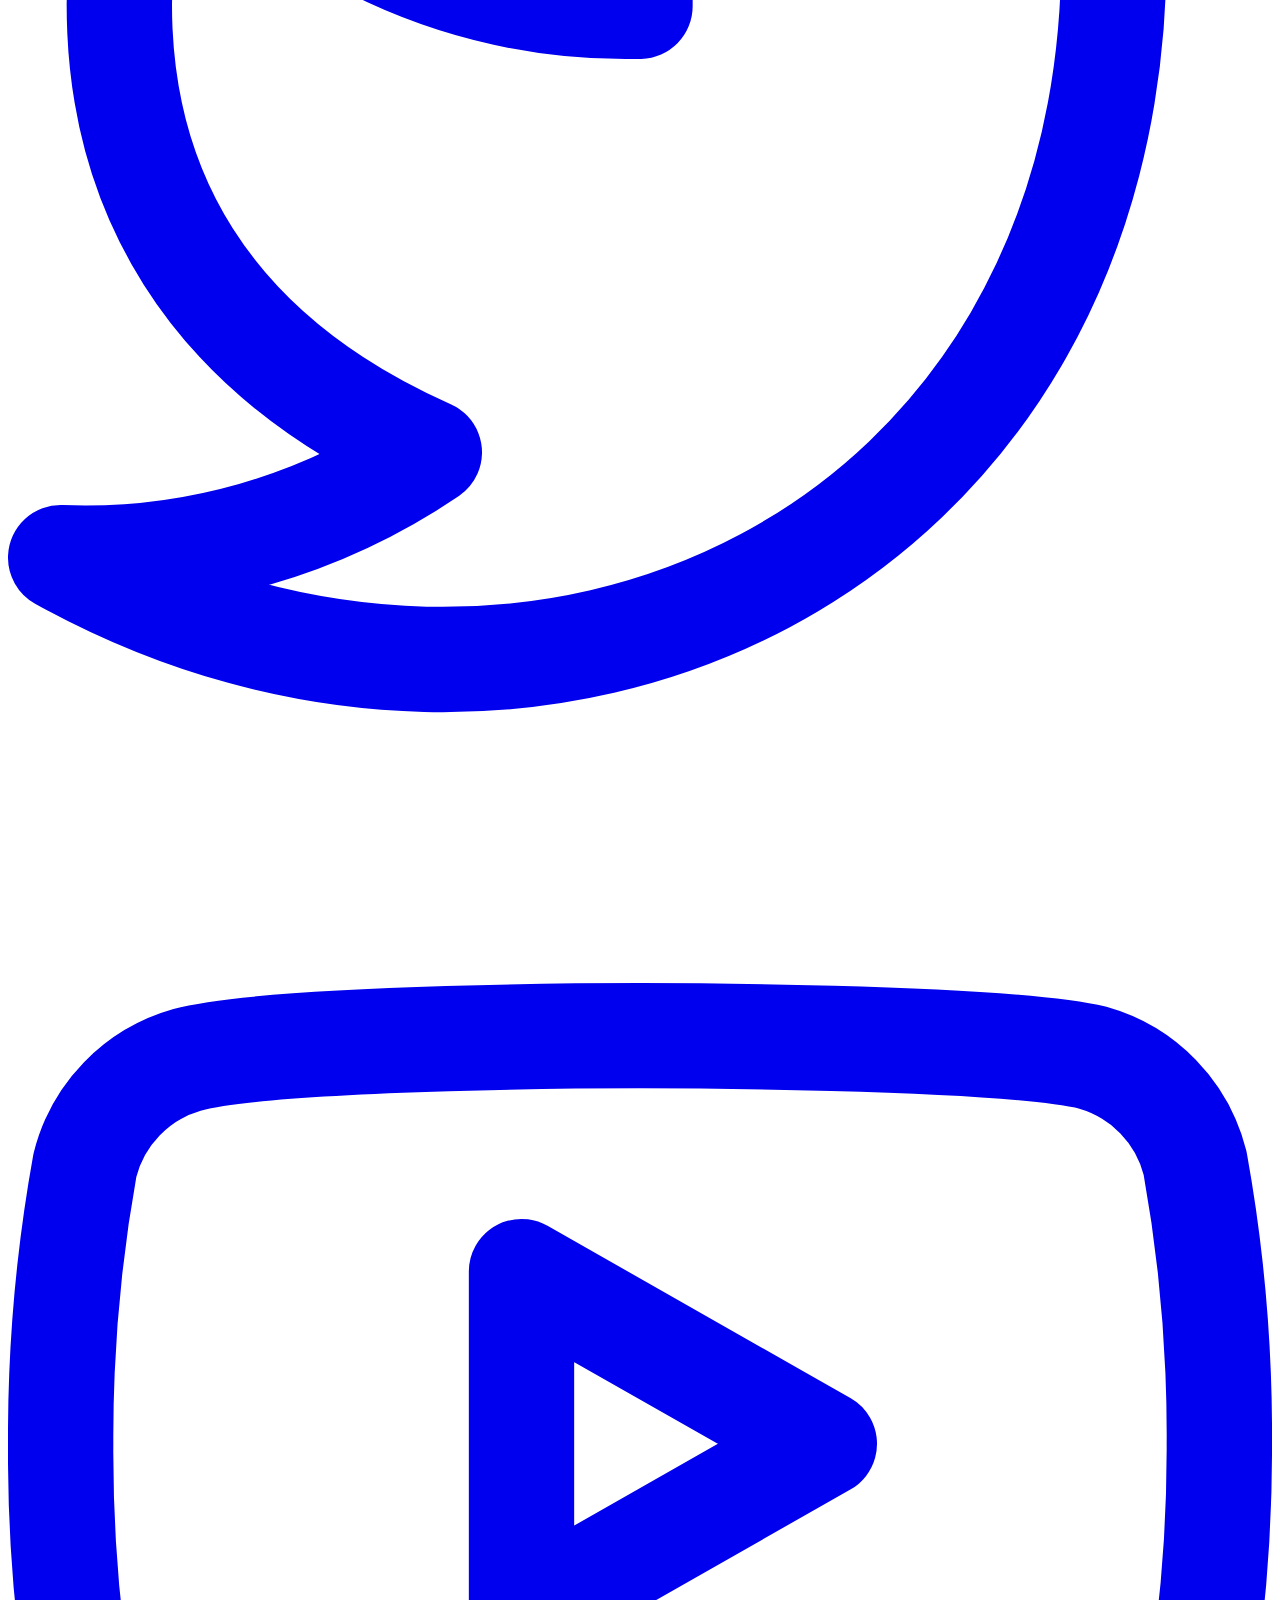
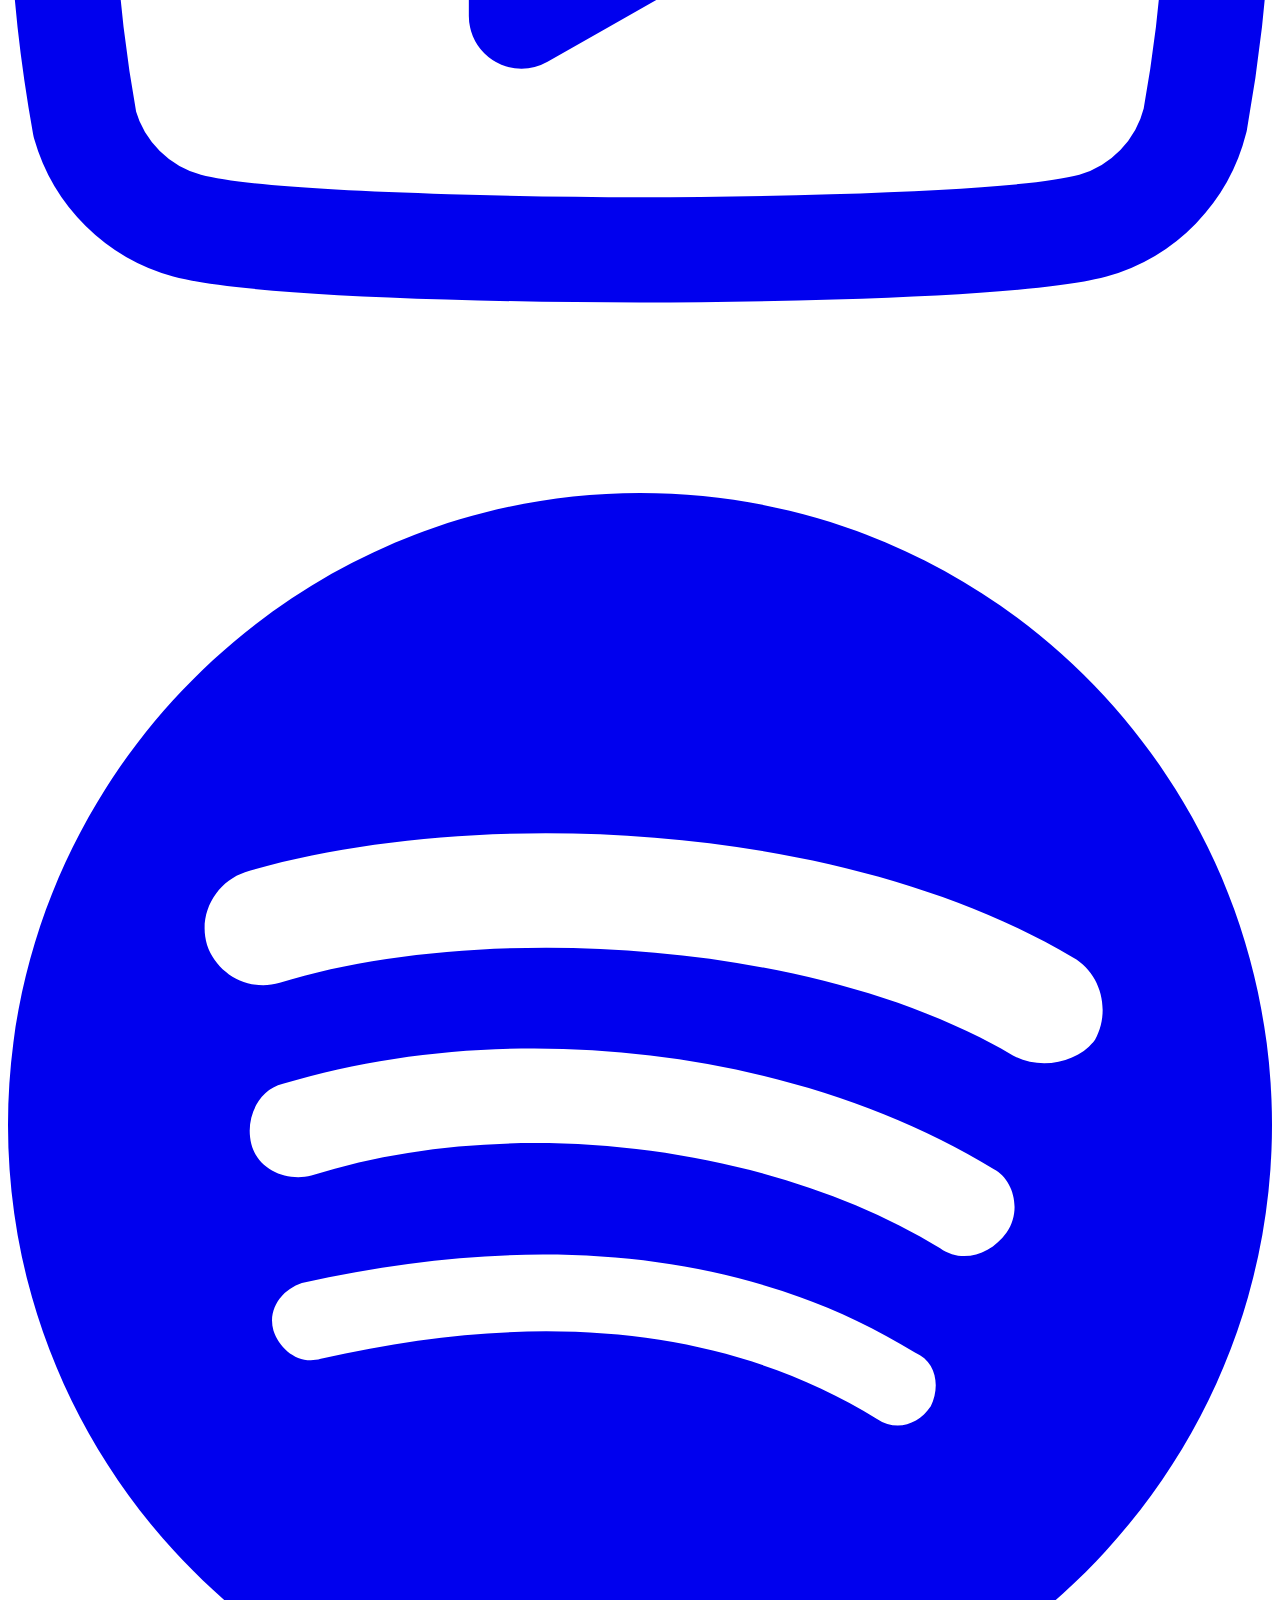
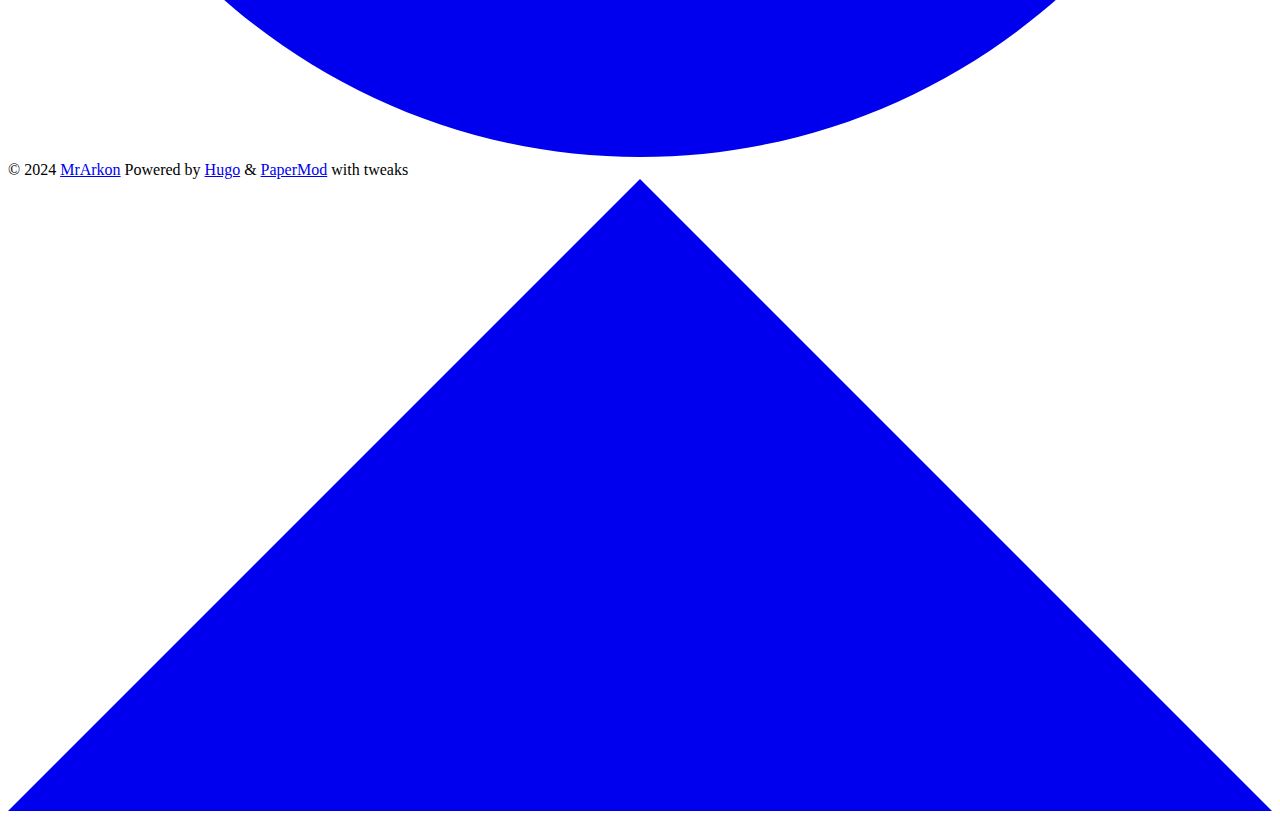
==== commit 87587ba0: "Update baseURL for subdirectory" ====
--- a/index.html
+++ b/index.html
@@ -10,17 +10,17 @@
 <meta name="keywords" content="MrArkon, Portfolio, About, Projects">
 <meta name="description" content="Hello! I&#39;m known as MrArkon on the internet. I&#39;m a passionate hobbyist programmer hailing from India. I&#39;m well versed in Python &amp; Rust, but I&#39;m always eager to expand my skillset by learning new programming languages and experimenting with cutting-edge technologies.">
 <meta name="author" content="">
-<link rel="canonical" href="https://TomSpringer.github.io/">
-<link crossorigin="anonymous" href="/assets/css/stylesheet.e96175158c081bd392b45876dc9f34dcd333a302d3bb15fb0c858b57288c7a8b.css" integrity="sha256-6WF1FYwIG9OStFh23J803NMzowLTuxX7DIWLVyiMeos=" rel="preload stylesheet" as="style">
-<link rel="icon" href="https://TomSpringer.github.io/favicon.ico">
-<link rel="icon" type="image/png" sizes="16x16" href="https://TomSpringer.github.io/favicon-16x16.png">
-<link rel="icon" type="image/png" sizes="32x32" href="https://TomSpringer.github.io/favicon-32x32.png">
-<link rel="apple-touch-icon" href="https://TomSpringer.github.io/apple-touch-icon.png">
-<link rel="mask-icon" href="https://TomSpringer.github.io/safari-pinned-tab.svg">
+<link rel="canonical" href="https://tomspringer.github.io/personalwebsite/">
+<link crossorigin="anonymous" href="./personalwebsite/assets/css/stylesheet.e96175158c081bd392b45876dc9f34dcd333a302d3bb15fb0c858b57288c7a8b.css" integrity="sha256-6WF1FYwIG9OStFh23J803NMzowLTuxX7DIWLVyiMeos=" rel="preload stylesheet" as="style">
+<link rel="icon" href="https://tomspringer.github.io/personalwebsite/favicon.ico">
+<link rel="icon" type="image/png" sizes="16x16" href="https://tomspringer.github.io/personalwebsite/favicon-16x16.png">
+<link rel="icon" type="image/png" sizes="32x32" href="https://tomspringer.github.io/personalwebsite/favicon-32x32.png">
+<link rel="apple-touch-icon" href="https://tomspringer.github.io/personalwebsite/apple-touch-icon.png">
+<link rel="mask-icon" href="https://tomspringer.github.io/personalwebsite/safari-pinned-tab.svg">
 <meta name="theme-color" content="#2e2e33">
 <meta name="msapplication-TileColor" content="#2e2e33">
-<link rel="alternate" type="application/rss+xml" href="https://TomSpringer.github.io/index.xml">
-<link rel="alternate" hreflang="en" href="https://TomSpringer.github.io/">
+<link rel="alternate" type="application/rss+xml" href="https://tomspringer.github.io/personalwebsite/index.xml">
+<link rel="alternate" hreflang="en" href="https://tomspringer.github.io/personalwebsite/">
 <noscript>
     <style>
         #theme-toggle,
@@ -57,7 +57,7 @@
         }
 
     </style>
-</noscript><meta property="og:url" content="https://TomSpringer.github.io/">
+</noscript><meta property="og:url" content="https://tomspringer.github.io/personalwebsite/">
   <meta property="og:site_name" content="MrArkon">
   <meta property="og:title" content="MrArkon">
   <meta property="og:description" content="Hello! I&#39;m known as MrArkon on the internet. I&#39;m a passionate hobbyist programmer hailing from India. I&#39;m well versed in Python &amp; Rust, but I&#39;m always eager to expand my skillset by learning new programming languages and experimenting with cutting-edge technologies.">
@@ -72,9 +72,9 @@
   "@context": "https://schema.org",
   "@type": "Organization",
   "name": "MrArkon",
-  "url": "https://TomSpringer.github.io/",
+  "url": "https://tomspringer.github.io/personalwebsite/",
   "description": "Hello! I'm known as MrArkon on the internet. I'm a passionate hobbyist programmer hailing from India. I'm well versed in Python \u0026 Rust, but I'm always eager to expand my skillset …",
-  "logo": "https://TomSpringer.github.io/favicon.ico",
+  "logo": "https://tomspringer.github.io/personalwebsite/favicon.ico",
   "sameAs": [
       "https://discord.com/users/733370212199694467", "https://github.com/MrArkon", "https://twitter.com/MrArkon", "https://www.youtube.com/channel/UCr-qPRkrdwWrsETXT7ztQsQ", "https://open.spotify.com/user/0qitotsixb8xkw4v2s98cc6bc"
   ]
@@ -97,7 +97,7 @@
 <header class="header">
     <nav class="nav">
         <div class="logo">
-            <a href="https://TomSpringer.github.io/" accesskey="h" title="MrArkon (Alt + H)">MrArkon</a>
+            <a href="https://tomspringer.github.io/personalwebsite/" accesskey="h" title="MrArkon (Alt + H)">MrArkon</a>
             <div class="logo-switches">
                 <button id="theme-toggle" accesskey="t" title="(Alt + T)">
                     <svg id="moon" xmlns="http://www.w3.org/2000/svg" width="24" height="18" viewBox="0 0 24 24"
@@ -123,12 +123,12 @@
         </div>
         <ul id="menu">
             <li>
-                <a href="https://TomSpringer.github.io/" title="Home">
+                <a href="https://tomspringer.github.io/personalwebsite/" title="Home">
                     <span class="active">Home</span>
                 </a>
             </li>
             <li>
-                <a href="https://TomSpringer.github.io/projects" title="Projects">
+                <a href="https://tomspringer.github.io/personalwebsite/projects" title="Projects">
                     <span>Projects</span>
                 </a>
             </li>
@@ -194,7 +194,7 @@
     </main>
     
 <footer class="footer">
-    <span>&copy; 2024 <a href="https://TomSpringer.github.io/">MrArkon</a></span>
+    <span>&copy; 2024 <a href="https://tomspringer.github.io/personalwebsite/">MrArkon</a></span>
     <span>
         Powered by
         <a href="https://gohugo.io/" rel="noopener noreferrer" target="_blank">Hugo</a> &
